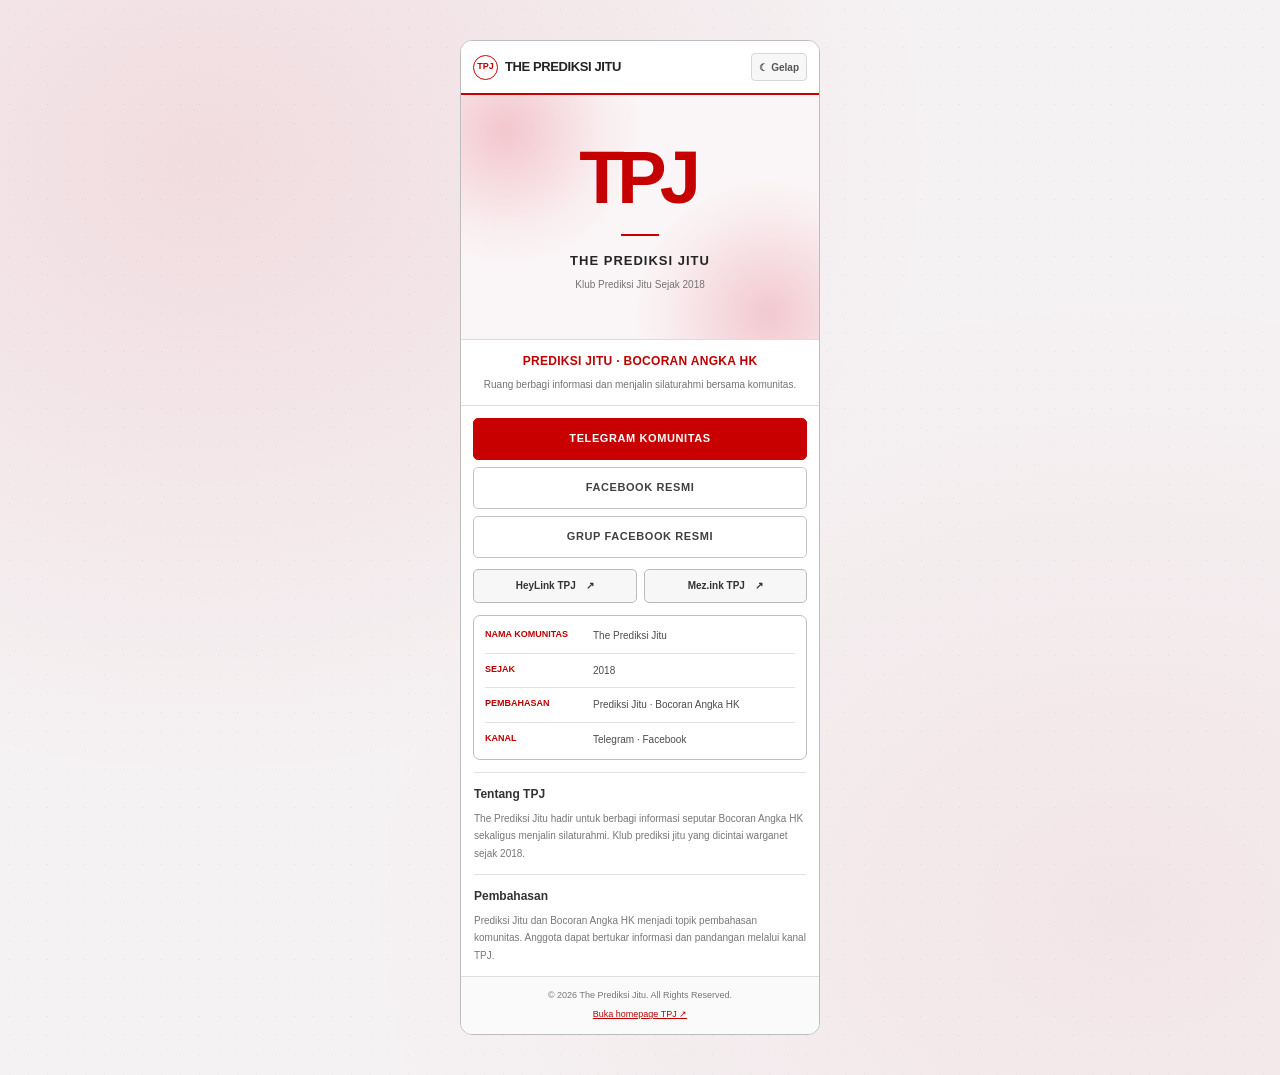
==== amp/index.html @ cee93d2e "Update TPJ tester: amp/index.html" ====
<!doctype html>
<html amp lang="id">
  <head>
    <meta charset="utf-8" />
    <meta
      name="viewport"
      content="width=device-width,minimum-scale=1,initial-scale=1"
    />

    <title>The Prediksi Jitu — Klub Prediksi Jitu Sejak 2018</title>
    <meta
      name="description"
      content="The Prediksi Jitu hadir untuk berbagi informasi seputar Bocoran Angka HK sekaligus menjalin silaturahmi. Klub prediksi jitu yang dicintai warganet sejak 2018."
    />

    <meta name="language" content="id-ID" />
    <meta name="categories" content="website" />
    <meta name="geo.region" content="ID" />
    <meta name="geo.placename" content="Indonesia" />

    <link rel="canonical" href="https://eatcells.pages.dev/" />
    <link rel="icon" href="/favicon.svg" type="image/svg+xml" />

    <script async src="https://cdn.ampproject.org/v0.js"></script>
    <script
      async
      custom-element="amp-bind"
      src="https://cdn.ampproject.org/v0/amp-bind-0.1.js"
    ></script>

    <style amp-boilerplate>
      body {
        -webkit-animation: -amp-start 8s steps(1, end) 0s 1 normal both;
        -moz-animation: -amp-start 8s steps(1, end) 0s 1 normal both;
        -ms-animation: -amp-start 8s steps(1, end) 0s 1 normal both;
        animation: -amp-start 8s steps(1, end) 0s 1 normal both;
      }
      @-webkit-keyframes -amp-start {
        from {
          visibility: hidden;
        }
        to {
          visibility: visible;
        }
      }
      @-moz-keyframes -amp-start {
        from {
          visibility: hidden;
        }
        to {
          visibility: visible;
        }
      }
      @-ms-keyframes -amp-start {
        from {
          visibility: hidden;
        }
        to {
          visibility: visible;
        }
      }
      @-o-keyframes -amp-start {
        from {
          visibility: hidden;
        }
        to {
          visibility: visible;
        }
      }
      @keyframes -amp-start {
        from {
          visibility: hidden;
        }
        to {
          visibility: visible;
        }
      }
    </style>
    <noscript
      ><style amp-boilerplate>
        body {
          -webkit-animation: none;
          -moz-animation: none;
          -ms-animation: none;
          animation: none;
        }
      </style></noscript
    >
    <style amp-custom>
      * {
        box-sizing: border-box;
      }
      body {
        margin: 0;
        padding: 40px 12px;
        background: #ececee;
        color: #242424;
        font:
          12px/1.55 Arial,
          Helvetica,
          sans-serif;
      }
      .page {
        width: 100%;
        max-width: 360px;
        margin: 0 auto;
        background: #fff;
        border: 1px solid #bdbdc1;
        border-radius: 12px;
        overflow: hidden;
      }
      a {
        color: #bd0000;
      }
      header {
        height: 54px;
        display: flex;
        align-items: center;
        justify-content: center;
        gap: 8px;
        border-bottom: 2px solid #c90000;
        background: #fff;
      }
      .brand-name {
        font-size: 16px;
        font-weight: 800;
        letter-spacing: -0.4px;
      }
      .brand-mark {
        border: 1px solid #cf0000;
        color: #bd0000;
        border-radius: 50%;
        width: 30px;
        height: 30px;
        display: grid;
        place-items: center;
        font-size: 10px;
        font-weight: bold;
      }
      .visual {
        height: 245px;
        background: #f3f3f4;
        display: flex;
        align-items: center;
        justify-content: center;
        flex-direction: column;
        border-bottom: 1px solid #ddd;
        padding: 20px;
        text-align: center;
      }
      .visual-mark {
        font-size: 74px;
        font-weight: 800;
        letter-spacing: -7px;
        line-height: 1;
        color: #c60000;
        padding-right: 7px;
      }
      .visual-line {
        width: 38px;
        height: 2px;
        background: #c60000;
        margin: 19px auto 15px;
      }
      .visual-name {
        font-size: 13px;
        font-weight: 700;
        letter-spacing: 1px;
      }
      .visual-tag {
        font-size: 10px;
        color: #747474;
        margin-top: 6px;
      }
      .title-band {
        padding: 12px 16px;
        border-bottom: 1px solid #ddd;
        text-align: center;
      }
      h1 {
        font-size: 12px;
        text-transform: uppercase;
        letter-spacing: 0.3px;
        margin: 0;
        line-height: 1.5;
        color: #bd0000;
      }
      .intro {
        font-size: 10px;
        color: #737373;
        margin: 7px 0 0;
        line-height: 1.6;
      }
      .channel-block {
        padding: 12px;
      }
      .channel-title {
        display: none;
      }
      .channel {
        display: flex;
        min-height: 42px;
        justify-content: center;
        flex-direction: column;
        align-items: center;
        gap: 1px;
        padding: 6px 10px;
        border: 1px solid #c4c4c8;
        border-radius: 5px;
        background: #fff;
        color: #414141;
        margin-bottom: 7px;
      }
      .channel strong {
        font-size: 11px;
        text-transform: uppercase;
        letter-spacing: 0.6px;
        font-weight: 700;
      }
      .channel small {
        font-size: 8px;
        color: #919191;
      }
      .channel:first-of-type {
        background: #c90000;
        border-color: #c90000;
        color: #fff;
      }
      .channel:first-of-type small {
        color: #f3caca;
      }
      .directory-row {
        display: grid;
        grid-template-columns: 1fr 1fr;
        gap: 7px;
        margin-top: 11px;
      }
      .directory {
        display: flex;
        justify-content: center;
        align-items: center;
        gap: 10px;
        border: 1px solid #bbb;
        border-radius: 5px;
        padding: 8px 6px;
        color: #333;
        text-decoration: none;
        font-size: 10px;
        font-weight: 700;
        min-height: 34px;
        background: #f7f7f7;
      }
      .channel-note {
        font-size: 8px;
        color: #888;
        text-align: center;
        margin: 9px 0 0;
      }
      .summary {
        margin: 0 12px 12px;
        border: 1px solid #bdbdc1;
        border-radius: 7px;
        padding: 3px 11px;
        overflow: hidden;
      }
      .summary div {
        display: grid;
        grid-template-columns: 100px 1fr;
        gap: 8px;
        padding: 9px 0;
        border-bottom: 1px solid #e2e2e4;
        font-size: 10px;
      }
      .summary div:last-child {
        border: 0;
      }
      .summary dt {
        color: #bd0000;
        font-size: 9px;
        text-transform: uppercase;
        font-weight: 700;
      }
      .summary dd {
        margin: 0;
        color: #4c4c4c;
      }
      .copy {
        padding: 0 13px;
      }
      section {
        padding: 12px 0;
        border-top: 1px solid #e1e1e3;
      }
      h2 {
        font-size: 12px;
        margin: 0 0 6px;
        color: #333;
      }
      section p {
        font-size: 10px;
        color: #777;
        margin: 0;
        line-height: 1.75;
      }
      footer {
        text-align: center;
        padding: 12px;
        border-top: 1px solid #ddd;
        font-size: 9px;
        color: #777;
        background: #fafafa;
      }
      footer a {
        display: inline-block;
        margin-top: 5px;
        font-size: 9px;
      }
      .notice {
        font-size: 8px;
        margin-top: 9px;
        color: #999;
      }
      a:focus-visible {
        outline: 2px solid #c90000;
        outline-offset: 3px;
      }
      @media (max-width: 480px) {
        body {
          padding: 13px 10px;
        }
        .page {
          max-width: 360px;
        }
        .visual {
          height: 230px;
        }
      }

      .theme-bar {
        display: flex;
        justify-content: space-between;
        align-items: center;
        padding: 10px 12px;
        background: #fafafa;
        border-bottom: 1px solid #ddd;
        gap: 10px;
      }
      .theme-label {
        font-size: 11px;
        font-weight: 700;
        color: #555;
      }
      .theme-switch {
        display: flex;
        border: 1px solid #bbb;
        border-radius: 5px;
        overflow: hidden;
        background: #fff;
        gap: 2px;
        padding: 3px;
      }
      .theme-switch button {
        min-height: 36px;
        min-width: 82px;
        border: 0;
        background: transparent;
        color: #555;
        font:
          bold 11px Arial,
          sans-serif;
        padding: 8px 10px;
        border-radius: 3px;
        cursor: pointer;
      }
      .theme-switch button.chosen {
        background: #c90000;
        color: #fff;
      }
      .theme-switch button:focus-visible {
        outline: 2px solid #c90000;
        outline-offset: -2px;
      }
      .page.dark {
        background: #18191c;
        border-color: #45464b;
        color: #ececf0;
      }
      .dark header {
        background: #18191c;
        border-bottom-color: #e25656;
      }
      .dark .brand-mark {
        color: #ff8c8c;
        border-color: #e25656;
      }
      .dark .theme-bar {
        background: #202126;
        border-color: #414249;
      }
      .dark .theme-label {
        color: #d4d4da;
      }
      .dark .theme-switch {
        background: #18191c;
        border-color: #60616a;
      }
      .dark .theme-switch button {
        color: #d6d6dc;
      }
      .dark .theme-switch button.chosen {
        background: #d63636;
        color: #fff;
      }
      .dark .visual {
        background: #22242a;
        border-color: #414249;
      }
      .dark .visual-mark {
        color: #ff7777;
      }
      .dark .visual-line {
        background: #e25656;
      }
      .dark .visual-tag {
        color: #b3b4bd;
      }
      .dark .title-band {
        border-color: #414249;
      }
      .dark h1 {
        color: #ff8c8c;
      }
      .dark .intro {
        color: #b6b7c1;
      }
      .dark .channel {
        background: #22242a;
        border-color: #60616a;
        color: #eeeef2;
      }
      .dark .channel small {
        color: #b7b8c2;
      }
      .dark .channel:first-of-type {
        background: #b71d1d;
        border-color: #d63636;
        color: #fff;
      }
      .dark .channel:first-of-type small {
        color: #f6d6d6;
      }
      .dark .directory {
        background: #22242a;
        color: #ededf1;
        border-color: #60616a;
      }
      .dark .channel-note {
        color: #aaaab5;
      }
      .dark .summary {
        border-color: #60616a;
      }
      .dark .summary div {
        border-color: #414249;
      }
      .dark .summary dt {
        color: #ff8c8c;
      }
      .dark .summary dd {
        color: #d8d8e0;
      }
      .dark section {
        border-color: #414249;
      }
      .dark h2 {
        color: #eeeef2;
      }
      .dark section p {
        color: #b9bac4;
      }
      .dark footer {
        background: #202126;
        border-color: #414249;
        color: #b3b4be;
      }
      .dark footer a {
        color: #ff8c8c;
      }
      .dark .notice {
        color: #9b9ca7;
      }

      .theme-bar {
        padding: 7px 12px;
        gap: 8px;
      }
      .theme-label {
        font-size: 10px;
        font-weight: 600;
      }
      .theme-switch {
        padding: 2px;
        gap: 2px;
        border-radius: 4px;
      }
      .theme-switch button {
        min-width: 64px;
        min-height: 32px;
        padding: 5px 8px;
        font-size: 10px;
        border-radius: 3px;
      }

      header {
        position: relative;
        justify-content: flex-start;
        padding: 0 12px;
        gap: 7px;
      }
      .brand-name {
        font-size: 13px;
      }
      .brand-mark {
        width: 25px;
        height: 25px;
        font-size: 9px;
        flex-shrink: 0;
      }
      .theme-toggle {
        margin-left: auto;
        flex-shrink: 0;
        min-height: 28px;
        padding: 4px 7px;
        border: 1px solid #d6d6da;
        border-radius: 4px;
        background: #f7f7f8;
        color: #555;
        font:
          600 10px Arial,
          sans-serif;
        cursor: pointer;
      }
      .theme-toggle:focus-visible {
        outline: 2px solid #c90000;
        outline-offset: 2px;
      }
      .dark .theme-toggle {
        background: #292b31;
        border-color: #646771;
        color: #f1f1f4;
      }

      .channel {
        text-decoration: none;
      }
      .channel:first-of-type {
        color: #fff;
      }
      .dark .channel:first-of-type {
        color: #fff;
      }

      /* Warna latar mengikuti pilihan tema; animasi terlihat di bidang TPJ pada HP. */
      body {
        background-color: #f5f2f3;
        background-image:
          radial-gradient(
            ellipse at 16% 15%,
            rgba(209, 30, 53, 0.1),
            transparent 48%
          ),
          radial-gradient(
            ellipse at 88% 85%,
            rgba(211, 77, 91, 0.08),
            transparent 48%
          ),
          radial-gradient(rgba(128, 89, 96, 0.12) 0.65px, transparent 0.65px);
        background-size:
          auto,
          auto,
          19px 19px;
      }
      body.dark-background {
        background-color: #141318;
        background-image:
          radial-gradient(
            ellipse at 16% 15%,
            rgba(175, 27, 53, 0.18),
            transparent 48%
          ),
          radial-gradient(
            ellipse at 88% 85%,
            rgba(132, 36, 59, 0.12),
            transparent 48%
          ),
          radial-gradient(rgba(222, 168, 179, 0.1) 0.65px, transparent 0.65px);
      }
      .visual {
        position: relative;
        overflow: hidden;
        isolation: isolate;
        background: #faf5f6;
      }
      .visual::before,
      .visual::after {
        content: "";
        position: absolute;
        width: 270px;
        height: 270px;
        border-radius: 50%;
        pointer-events: none;
        z-index: -1;
      }
      .visual::before {
        top: -100px;
        left: -90px;
        background: radial-gradient(
          circle,
          rgba(225, 78, 99, 0.28),
          rgba(236, 145, 160, 0.09) 50%,
          transparent 70%
        );
        animation: tpj-drift-a 12s ease-in-out infinite alternate;
      }
      .visual::after {
        bottom: -110px;
        right: -85px;
        background: radial-gradient(
          circle,
          rgba(212, 36, 66, 0.21),
          rgba(237, 118, 139, 0.07) 52%,
          transparent 70%
        );
        animation: tpj-drift-b 15s ease-in-out infinite alternate;
      }
      .visual-mark,
      .visual-line,
      .visual-name,
      .visual-tag {
        position: relative;
        z-index: 1;
      }
      .dark .visual {
        background: #22191f;
      }
      .dark .visual::before {
        background: radial-gradient(
          circle,
          rgba(218, 39, 78, 0.34),
          rgba(142, 26, 59, 0.13) 50%,
          transparent 70%
        );
      }
      .dark .visual::after {
        background: radial-gradient(
          circle,
          rgba(197, 40, 74, 0.29),
          rgba(141, 30, 53, 0.1) 52%,
          transparent 70%
        );
      }
      @keyframes tpj-drift-a {
        from {
          transform: translate(0, 0);
          opacity: 0.65;
        }
        to {
          transform: translate(115px, 85px);
          opacity: 1;
        }
      }
      @keyframes tpj-drift-b {
        from {
          transform: translate(0, 0);
          opacity: 0.65;
        }
        to {
          transform: translate(-110px, -70px);
          opacity: 1;
        }
      }
      @media (prefers-reduced-motion: reduce) {
        .visual::before,
        .visual::after {
          animation: none;
        }
      }
    </style>
  </head>
  <body [class]="darkMode ? 'dark-background' : ''">
    <main class="page" [class]="darkMode ? 'page dark' : 'page'">
      <header>
        <span class="brand-mark" aria-hidden="true">TPJ</span
        ><span class="brand-name">THE PREDIKSI JITU</span
        ><button
          type="button"
          class="theme-toggle"
          on="tap:AMP.setState({darkMode: !darkMode})"
          aria-label="Aktifkan mode gelap"
          [aria-label]="darkMode ? 'Aktifkan mode terang' : 'Aktifkan mode gelap'"
          aria-pressed="false"
          [aria-pressed]="darkMode ? 'true' : 'false'"
          [text]="darkMode ? '☀ Terang' : '☾ Gelap'"
        >
          ☾ Gelap
        </button>
      </header>
      <div class="visual" aria-label="Identitas The Prediksi Jitu">
        <div class="visual-mark" aria-hidden="true">TPJ</div>
        <div class="visual-line"></div>
        <div class="visual-name">THE PREDIKSI JITU</div>
        <div class="visual-tag">Klub Prediksi Jitu Sejak 2018</div>
      </div>
      <div class="title-band">
        <h1>Prediksi Jitu · Bocoran Angka HK</h1>
        <p class="intro">
          Ruang berbagi informasi dan menjalin silaturahmi bersama komunitas.
        </p>
      </div>
      <div class="channel-block" id="komunitas">
        <p class="channel-title">Kanal komunitas</p>
        <a
          class="channel"
          href="https://jangenam.netlify.app/tele"
          target="_blank"
          rel="noopener noreferrer"
          ><strong>Telegram Komunitas</strong></a
        ><a
          class="channel"
          href="https://jangenam.netlify.app/fb"
          target="_blank"
          rel="noopener noreferrer"
          ><strong>Facebook Resmi</strong></a
        ><a
          class="channel"
          href="https://jangenam.netlify.app/group"
          target="_blank"
          rel="noopener noreferrer"
          ><strong>Grup Facebook Resmi</strong></a
        >
        <div class="directory-row">
          <a
            class="directory"
            href="https://heylink.me/theprediksijitu"
            target="_blank"
            rel="noopener"
            >HeyLink TPJ <span>↗</span></a
          ><a
            class="directory"
            href="https://mez.ink/theprediksijitu"
            target="_blank"
            rel="noopener"
            >Mez.ink TPJ <span>↗</span></a
          >
        </div>
      </div>
      <dl class="summary">
        <div>
          <dt>Nama komunitas</dt>
          <dd>The Prediksi Jitu</dd>
        </div>
        <div>
          <dt>Sejak</dt>
          <dd>2018</dd>
        </div>
        <div>
          <dt>Pembahasan</dt>
          <dd>Prediksi Jitu · Bocoran Angka HK</dd>
        </div>
        <div>
          <dt>Kanal</dt>
          <dd>Telegram · Facebook</dd>
        </div>
      </dl>
      <div class="copy">
        <section id="tentang">
          <h2>Tentang TPJ</h2>
          <p>
            The Prediksi Jitu hadir untuk berbagi informasi seputar Bocoran
            Angka HK sekaligus menjalin silaturahmi. Klub prediksi jitu yang
            dicintai warganet sejak 2018.
          </p>
        </section>
        <section id="pembahasan">
          <h2>Pembahasan</h2>
          <p>
            Prediksi Jitu dan Bocoran Angka HK menjadi topik pembahasan
            komunitas. Anggota dapat bertukar informasi dan pandangan melalui
            kanal TPJ.
          </p>
        </section>
      </div>
      <footer>
        © 2026 The Prediksi Jitu. All Rights Reserved.<br /><a
          href="https://eatcells.pages.dev/"
          target="_blank"
          rel="noopener noreferrer"
          >Buka homepage TPJ ↗</a
        >
      </footer>
    </main>
  </body>
</html>
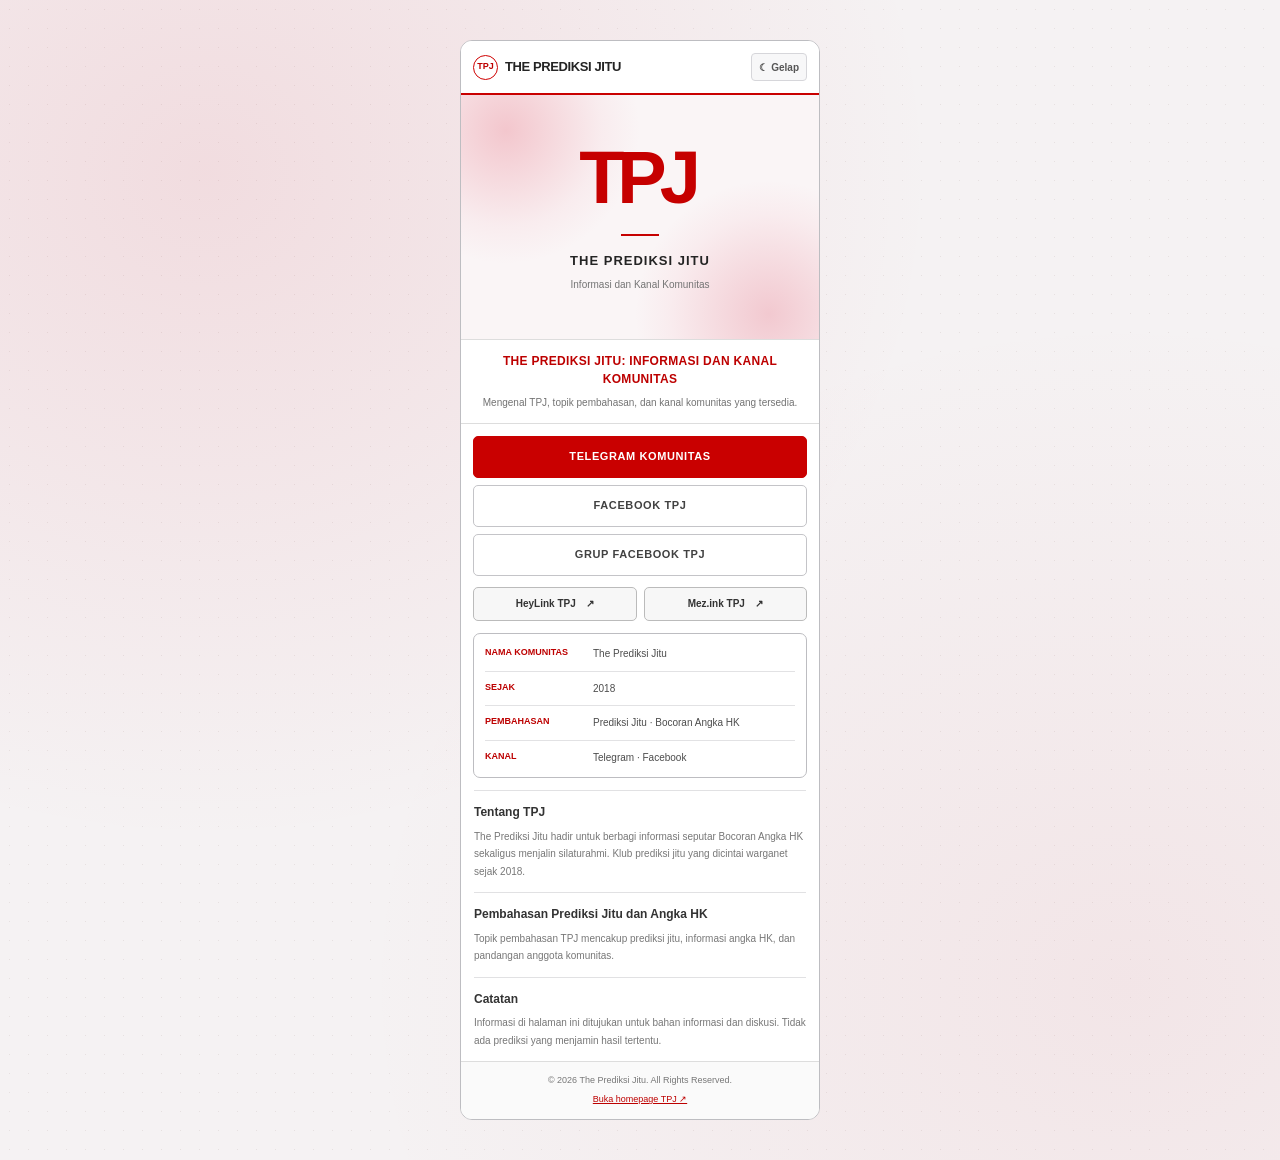
==== commit 97a1625c: "Align AMP metadata and content with tester homepage" ====
--- a/amp/index.html
+++ b/amp/index.html
@@ -7,11 +7,8 @@
       content="width=device-width,minimum-scale=1,initial-scale=1"
     />
 
-    <title>The Prediksi Jitu — Klub Prediksi Jitu Sejak 2018</title>
-    <meta
-      name="description"
-      content="The Prediksi Jitu hadir untuk berbagi informasi seputar Bocoran Angka HK sekaligus menjalin silaturahmi. Klub prediksi jitu yang dicintai warganet sejak 2018."
-    />
+    <title>The Prediksi Jitu | Informasi dan Kanal Komunitas</title>
+    <meta name="description" content="Mengenal The Prediksi Jitu, komunitas yang membahas prediksi jitu dan informasi seputar angka HK. Temukan pembahasan dan kanal komunitas TPJ." />
 
     <meta name="language" content="id-ID" />
     <meta name="categories" content="website" />
@@ -19,7 +16,7 @@
     <meta name="geo.placename" content="Indonesia" />
 
     <link rel="canonical" href="https://eatcells.pages.dev/" />
-    <link rel="icon" href="/favicon.svg" type="image/svg+xml" />
+    <link rel="icon" href="/favicon.png" type="image/png" sizes="96x96" />
 
     <script async src="https://cdn.ampproject.org/v0.js"></script>
     <script
@@ -709,12 +706,12 @@
         <div class="visual-mark" aria-hidden="true">TPJ</div>
         <div class="visual-line"></div>
         <div class="visual-name">THE PREDIKSI JITU</div>
-        <div class="visual-tag">Klub Prediksi Jitu Sejak 2018</div>
+        <div class="visual-tag">Informasi dan Kanal Komunitas</div>
       </div>
       <div class="title-band">
-        <h1>Prediksi Jitu · Bocoran Angka HK</h1>
+        <h1>The Prediksi Jitu: Informasi dan Kanal Komunitas</h1>
         <p class="intro">
-          Ruang berbagi informasi dan menjalin silaturahmi bersama komunitas.
+          Mengenal TPJ, topik pembahasan, dan kanal komunitas yang tersedia.
         </p>
       </div>
       <div class="channel-block" id="komunitas">
@@ -730,13 +727,13 @@
           href="https://jangenam.netlify.app/fb"
           target="_blank"
           rel="noopener noreferrer"
-          ><strong>Facebook Resmi</strong></a
+          ><strong>Facebook TPJ</strong></a
         ><a
           class="channel"
           href="https://jangenam.netlify.app/group"
           target="_blank"
           rel="noopener noreferrer"
-          ><strong>Grup Facebook Resmi</strong></a
+          ><strong>Grup Facebook TPJ</strong></a
         >
         <div class="directory-row">
           <a
@@ -782,11 +779,17 @@
           </p>
         </section>
         <section id="pembahasan">
-          <h2>Pembahasan</h2>
+          <h2>Pembahasan Prediksi Jitu dan Angka HK</h2>
           <p>
-            Prediksi Jitu dan Bocoran Angka HK menjadi topik pembahasan
-            komunitas. Anggota dapat bertukar informasi dan pandangan melalui
-            kanal TPJ.
+            Topik pembahasan TPJ mencakup prediksi jitu, informasi angka HK, dan
+            pandangan anggota komunitas.
+          </p>
+        </section>
+        <section id="catatan">
+          <h2>Catatan</h2>
+          <p>
+            Informasi di halaman ini ditujukan untuk bahan informasi dan diskusi.
+            Tidak ada prediksi yang menjamin hasil tertentu.
           </p>
         </section>
       </div>
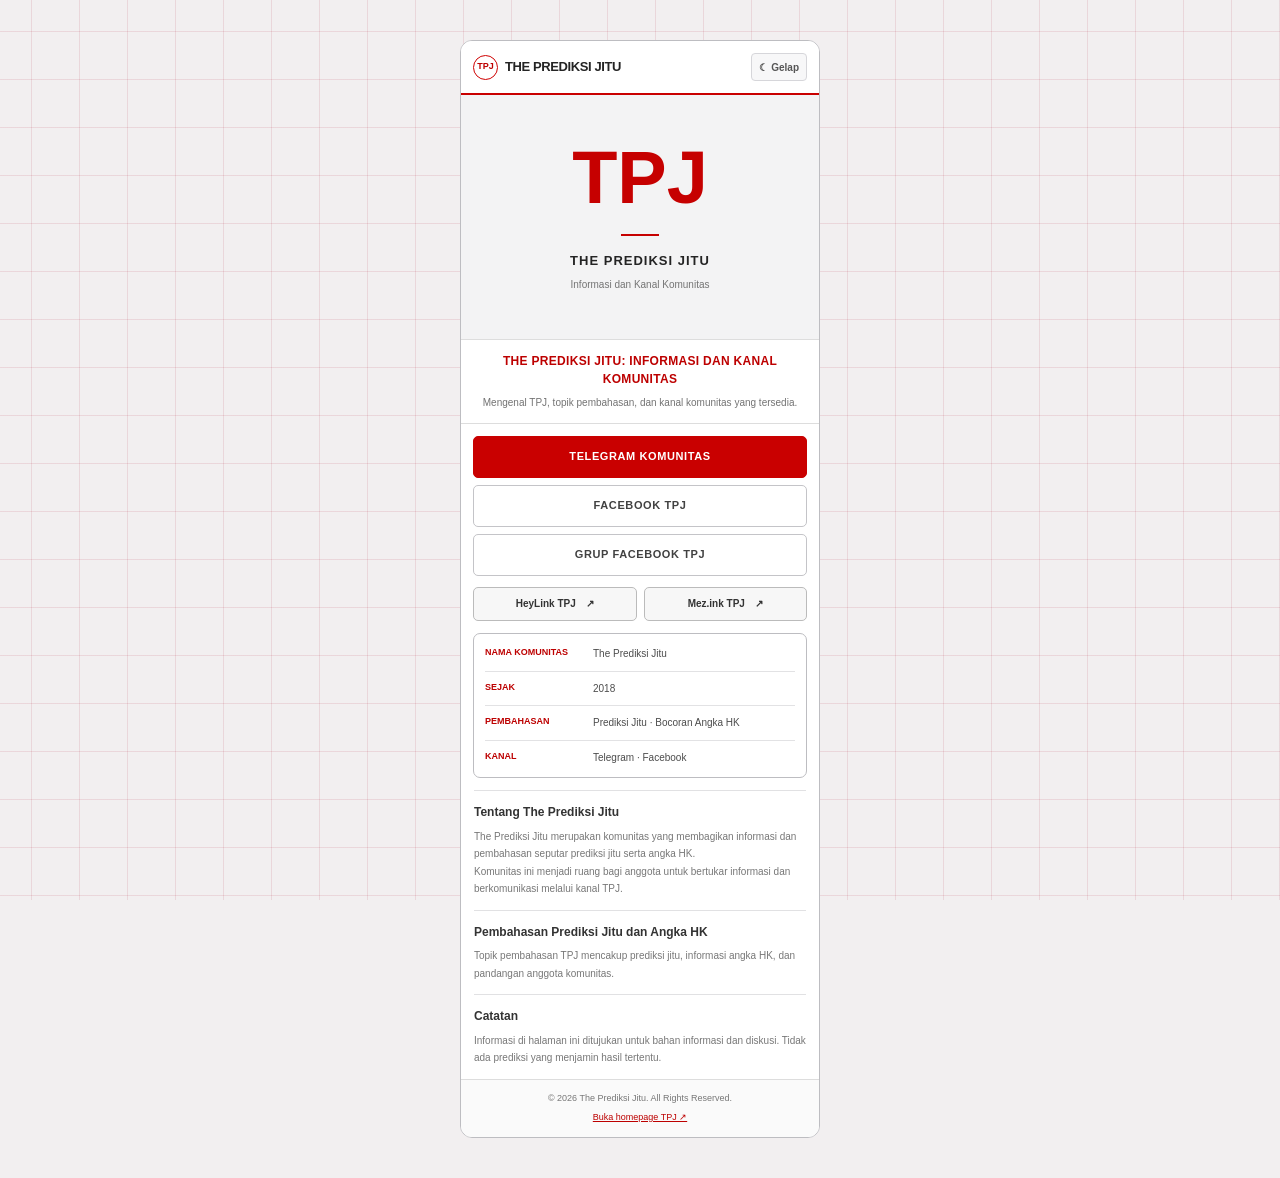
==== commit 9fa437d4: "Sync tester with updated TPJ deploy package" ====
--- a/amp/index.html
+++ b/amp/index.html
@@ -1,22 +1,20 @@
 <!doctype html>
 <html amp lang="id">
   <head>
-    <meta charset="utf-8" />
-    <meta
-      name="viewport"
-      content="width=device-width,minimum-scale=1,initial-scale=1"
-    />
+    <meta charset="utf-8"/>
+    <meta name="viewport" content="width=device-width,minimum-scale=1,initial-scale=1"/>
 
     <title>The Prediksi Jitu | Informasi dan Kanal Komunitas</title>
-    <meta name="description" content="Mengenal The Prediksi Jitu, komunitas yang membahas prediksi jitu dan informasi seputar angka HK. Temukan pembahasan dan kanal komunitas TPJ." />
-
-    <meta name="language" content="id-ID" />
-    <meta name="categories" content="website" />
-    <meta name="geo.region" content="ID" />
-    <meta name="geo.placename" content="Indonesia" />
-
-    <link rel="canonical" href="https://eatcells.pages.dev/" />
-    <link rel="icon" href="/favicon.png" type="image/png" sizes="96x96" />
+    <meta name="description" content="Mengenal The Prediksi Jitu, komunitas yang membahas prediksi jitu dan informasi seputar angka HK. Temukan pembahasan dan kanal komunitas TPJ."/>
+
+    <meta name="robots" content="index,follow"/>
+    <meta name="language" content="id-ID"/>
+    <meta name="categories" content="website"/>
+    <meta name="geo.region" content="ID"/>
+    <meta name="geo.placename" content="Indonesia"/>
+
+    <link href="https://eatcells.pages.dev/" rel="canonical"/>
+    <link rel="icon" href="/favicon.png" type="image/png" sizes="96x96"/>
 
     <script async src="https://cdn.ampproject.org/v0.js"></script>
     <script
@@ -557,134 +555,79 @@
         color: #fff;
       }
 
-      /* Warna latar mengikuti pilihan tema; animasi terlihat di bidang TPJ pada HP. */
+      /* Grid bergerak hanya pada background luar panel. */
       body {
-        background-color: #f5f2f3;
-        background-image:
-          radial-gradient(
-            ellipse at 16% 15%,
-            rgba(209, 30, 53, 0.1),
-            transparent 48%
-          ),
-          radial-gradient(
-            ellipse at 88% 85%,
-            rgba(211, 77, 91, 0.08),
-            transparent 48%
-          ),
-          radial-gradient(rgba(128, 89, 96, 0.12) 0.65px, transparent 0.65px);
-        background-size:
-          auto,
-          auto,
-          19px 19px;
+        position: relative;
+        isolation: isolate;
+        min-height: 100vh;
+        overflow-x: hidden;
+        background: #f2eff0;
       }
       body.dark-background {
-        background-color: #141318;
-        background-image:
-          radial-gradient(
-            ellipse at 16% 15%,
-            rgba(175, 27, 53, 0.18),
-            transparent 48%
-          ),
-          radial-gradient(
-            ellipse at 88% 85%,
-            rgba(132, 36, 59, 0.12),
-            transparent 48%
-          ),
-          radial-gradient(rgba(222, 168, 179, 0.1) 0.65px, transparent 0.65px);
+        background: #141318;
+      }
+      .page {
+        position: relative;
+        z-index: 1;
       }
       .visual {
-        position: relative;
-        overflow: hidden;
-        isolation: isolate;
-        background: #faf5f6;
+        background: #f3f3f4;
+      }
+      .dark .visual {
+        background: #22242a;
       }
       .visual::before,
       .visual::after {
+        display: none;
+        animation: none;
+      }
+      .visual-mark {
+        letter-spacing: 0;
+        padding-right: 0;
+      }
+      .motion-bg {
+        position: fixed;
+        inset: 0;
+        overflow: hidden;
+        pointer-events: none;
+        z-index: -1;
+        background: #f2eff0;
+      }
+      .dark-background .motion-bg {
+        background: #141318;
+      }
+      .motion-bg::before {
         content: "";
         position: absolute;
-        width: 270px;
-        height: 270px;
-        border-radius: 50%;
-        pointer-events: none;
-        z-index: -1;
-      }
-      .visual::before {
-        top: -100px;
-        left: -90px;
-        background: radial-gradient(
-          circle,
-          rgba(225, 78, 99, 0.28),
-          rgba(236, 145, 160, 0.09) 50%,
-          transparent 70%
-        );
-        animation: tpj-drift-a 12s ease-in-out infinite alternate;
-      }
-      .visual::after {
-        bottom: -110px;
-        right: -85px;
-        background: radial-gradient(
-          circle,
-          rgba(212, 36, 66, 0.21),
-          rgba(237, 118, 139, 0.07) 52%,
-          transparent 70%
-        );
-        animation: tpj-drift-b 15s ease-in-out infinite alternate;
-      }
-      .visual-mark,
-      .visual-line,
-      .visual-name,
-      .visual-tag {
-        position: relative;
-        z-index: 1;
-      }
-      .dark .visual {
-        background: #22191f;
-      }
-      .dark .visual::before {
-        background: radial-gradient(
-          circle,
-          rgba(218, 39, 78, 0.34),
-          rgba(142, 26, 59, 0.13) 50%,
-          transparent 70%
-        );
-      }
-      .dark .visual::after {
-        background: radial-gradient(
-          circle,
-          rgba(197, 40, 74, 0.29),
-          rgba(141, 30, 53, 0.1) 52%,
-          transparent 70%
-        );
-      }
-      @keyframes tpj-drift-a {
+        inset: -65px;
+        background-image:
+          linear-gradient(rgba(175, 37, 64, 0.12) 1px, transparent 1px),
+          linear-gradient(90deg, rgba(175, 37, 64, 0.12) 1px, transparent 1px);
+        background-size: 48px 48px;
+        animation: tpj-grid-drift 12s linear infinite;
+      }
+      .dark-background .motion-bg::before {
+        background-image:
+          linear-gradient(rgba(237, 99, 129, 0.14) 1px, transparent 1px),
+          linear-gradient(90deg, rgba(237, 99, 129, 0.14) 1px, transparent 1px);
+      }
+      @keyframes tpj-grid-drift {
         from {
-          transform: translate(0, 0);
-          opacity: 0.65;
+          transform: translate3d(0, 0, 0);
         }
         to {
-          transform: translate(115px, 85px);
-          opacity: 1;
-        }
-      }
-      @keyframes tpj-drift-b {
-        from {
-          transform: translate(0, 0);
-          opacity: 0.65;
-        }
-        to {
-          transform: translate(-110px, -70px);
-          opacity: 1;
+          transform: translate3d(48px, 48px, 0);
         }
       }
       @media (prefers-reduced-motion: reduce) {
-        .visual::before,
-        .visual::after {
+        .motion-bg::before {
           animation: none;
         }
       }
     </style>
   </head>
   <body [class]="darkMode ? 'dark-background' : ''">
+    <div class="motion-bg" aria-hidden="true"></div>
     <main class="page" [class]="darkMode ? 'page dark' : 'page'">
       <header>
         <span class="brand-mark" aria-hidden="true">TPJ</span
@@ -738,13 +681,13 @@
         <div class="directory-row">
           <a
             class="directory"
-            href="https://heylink.me/theprediksijitu"
+            href="https://jangenam.netlify.app/hy"
             target="_blank"
             rel="noopener"
             >HeyLink TPJ <span>↗</span></a
           ><a
             class="directory"
-            href="https://mez.ink/theprediksijitu"
+            href="https://jangenam.netlify.app/tpt"
             target="_blank"
             rel="noopener"
             >Mez.ink TPJ <span>↗</span></a
@@ -771,11 +714,14 @@
       </dl>
       <div class="copy">
         <section id="tentang">
-          <h2>Tentang TPJ</h2>
+          <h2>Tentang The Prediksi Jitu</h2>
           <p>
-            The Prediksi Jitu hadir untuk berbagi informasi seputar Bocoran
-            Angka HK sekaligus menjalin silaturahmi. Klub prediksi jitu yang
-            dicintai warganet sejak 2018.
+            The Prediksi Jitu merupakan komunitas yang membagikan informasi dan
+            pembahasan seputar prediksi jitu serta angka HK.
+          </p>
+          <p>
+            Komunitas ini menjadi ruang bagi anggota untuk bertukar informasi dan
+            berkomunikasi melalui kanal TPJ.
           </p>
         </section>
         <section id="pembahasan">
